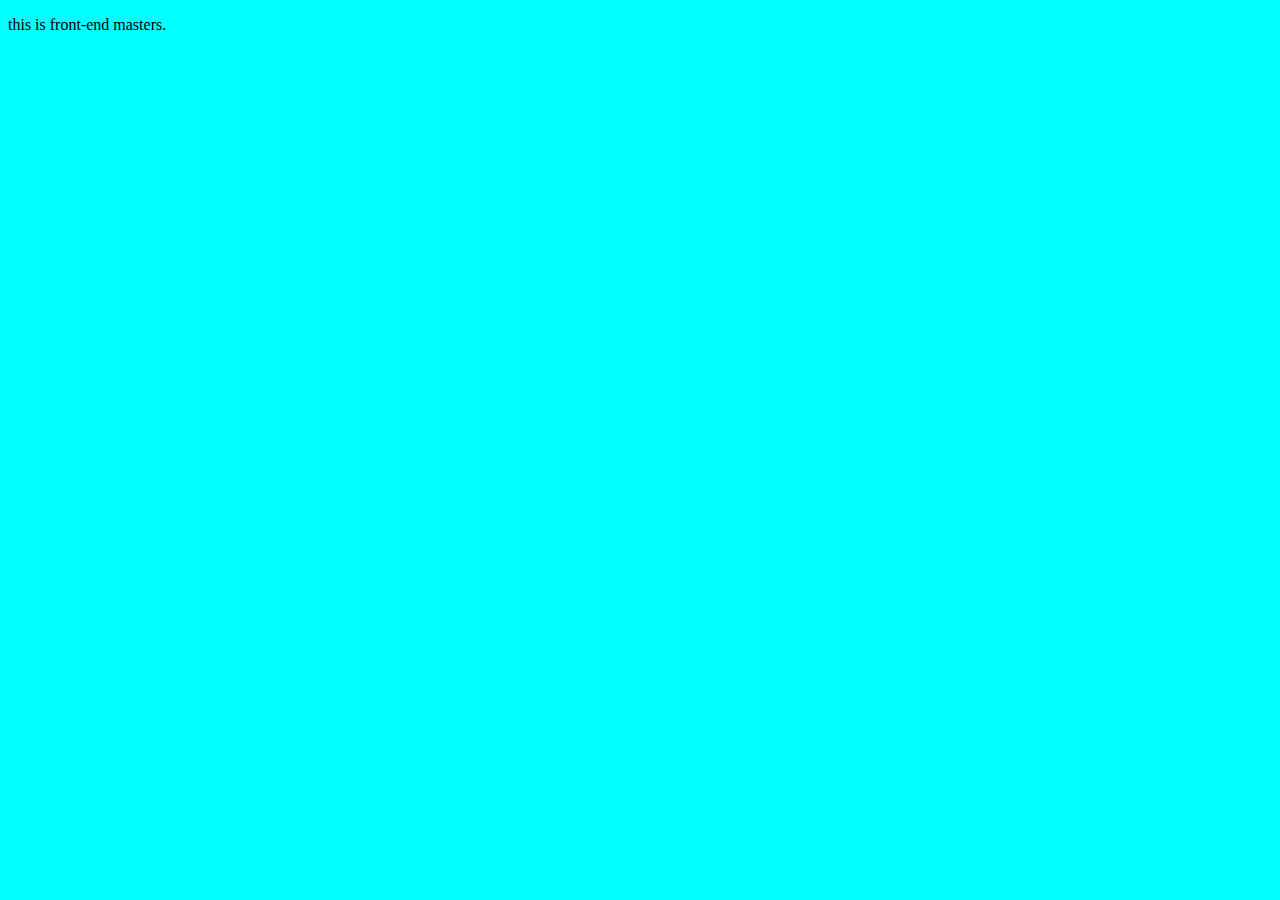
==== index.html @ 77a235b6 "front-end masters refresher course" ====
<!DOCTYPE html>
<html lang="en">
<head>
    <meta charset="UTF-8">
    <meta name="viewport" content="width=device-width, initial-scale=1.0">
    <title>learning front-end</title>
    <link rel="stylesheet" href="index.css">
</head>
<body>
    <p>
        this is front-end masters.
    </p>
</body>
</html>
---- index.css ----
* {
    background-color: aqua;
}
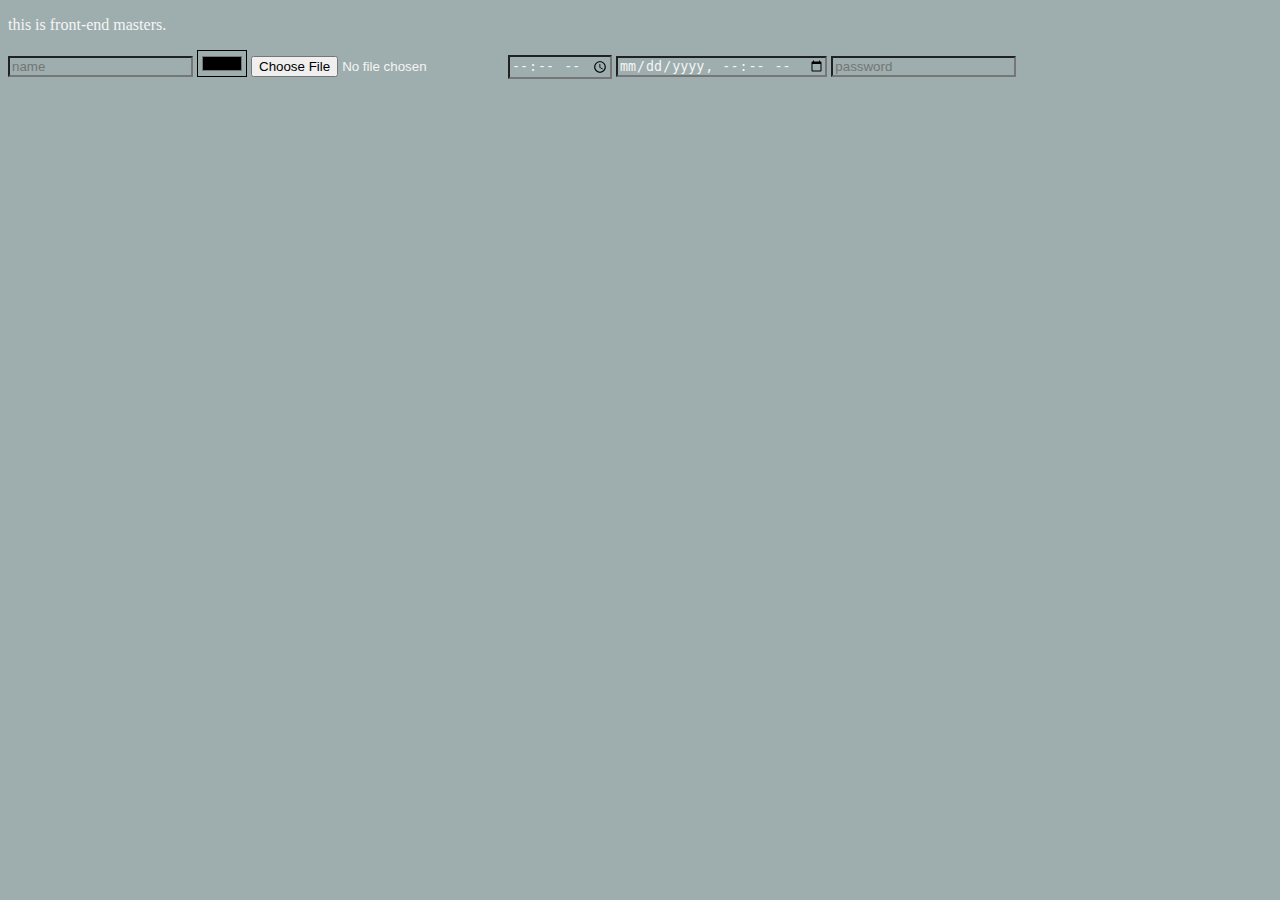
==== commit 7c124a47: "inputs" ====
--- a/index.html
+++ b/index.html
@@ -10,5 +10,11 @@
     <p>
         this is front-end masters.
     </p>
+    <input  placeholder="name" type="text">
+    <input type="color" name="" id="">
+    <input type="file" name="" id="">
+    <input type="time" name="" id="">
+    <input type="datetime-local" name="" id="">
+    <input type="password" name="password" placeholder="password" id="password">
 </body>
 </html>--- a/index.css
+++ b/index.css
@@ -1,3 +1,4 @@
 * {
-    background-color: aqua;
+    background-color: rgb(158, 174, 174);
+    color: whitesmoke;
 }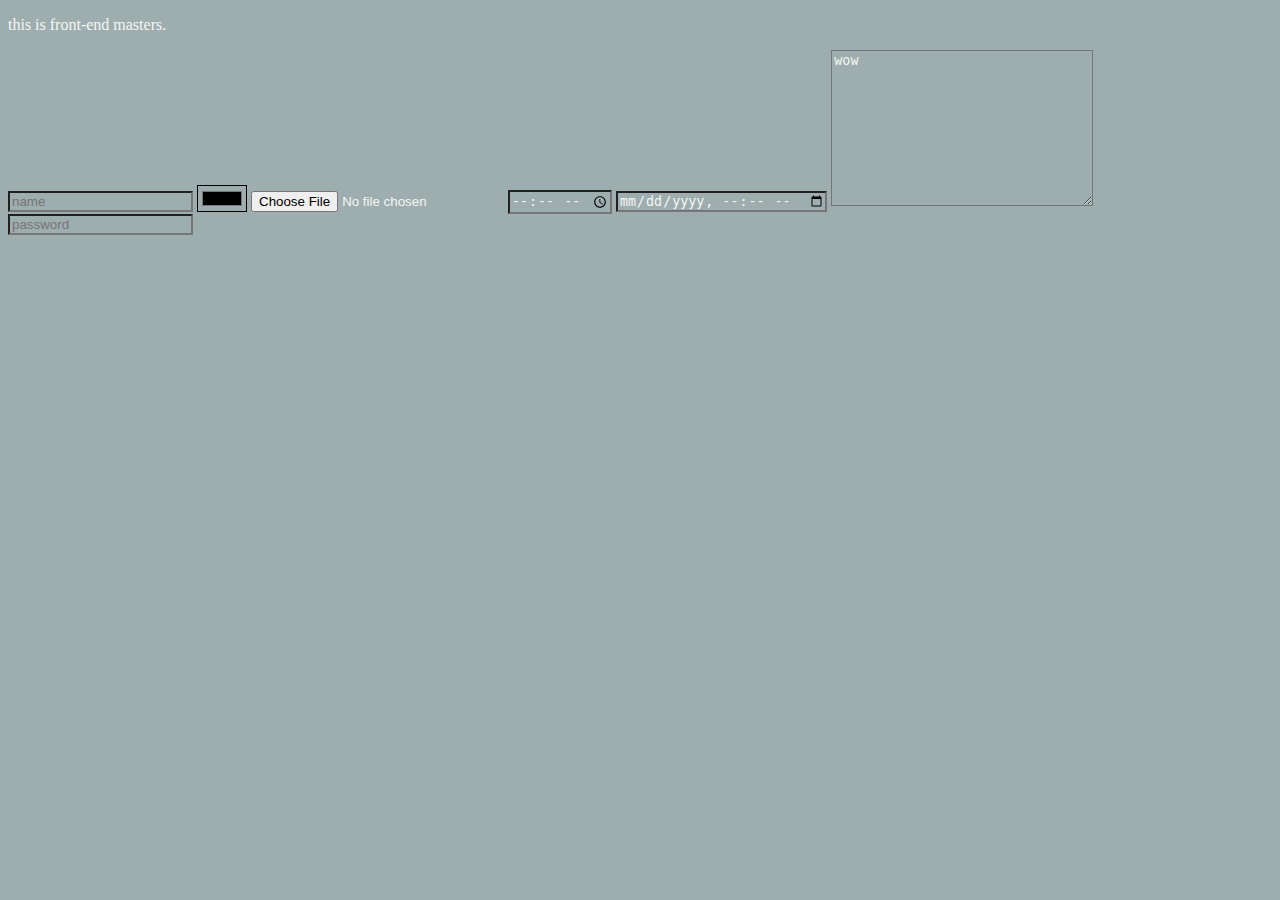
==== commit f673cdc5: "new" ====
--- a/index.html
+++ b/index.html
@@ -15,6 +15,7 @@
     <input type="file" name="" id="">
     <input type="time" name="" id="">
     <input type="datetime-local" name="" id="">
+    <textarea name="" id="" placeholder="type here" cols="30" rows="10">wow</textarea>
     <input type="password" name="password" placeholder="password" id="password">
 </body>
 </html>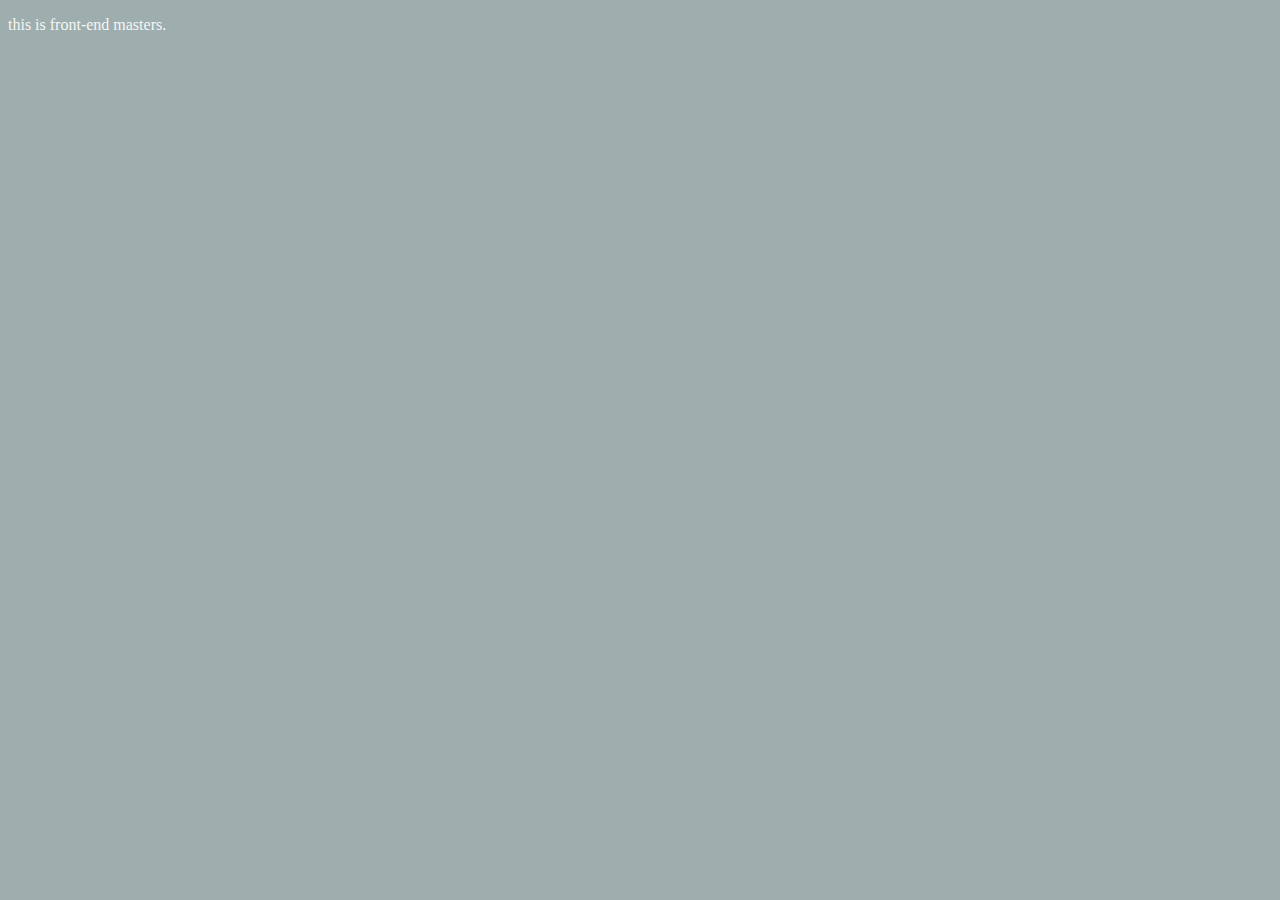
==== commit e6d599df: "start projects" ====
--- a/index.html
+++ b/index.html
@@ -10,12 +10,7 @@
     <p>
         this is front-end masters.
     </p>
-    <input  placeholder="name" type="text">
-    <input type="color" name="" id="">
-    <input type="file" name="" id="">
-    <input type="time" name="" id="">
-    <input type="datetime-local" name="" id="">
-    <textarea name="" id="" placeholder="type here" cols="30" rows="10">wow</textarea>
-    <input type="password" name="password" placeholder="password" id="password">
+   <!--here is where all the project code 
+    will be placed.--> 
 </body>
 </html>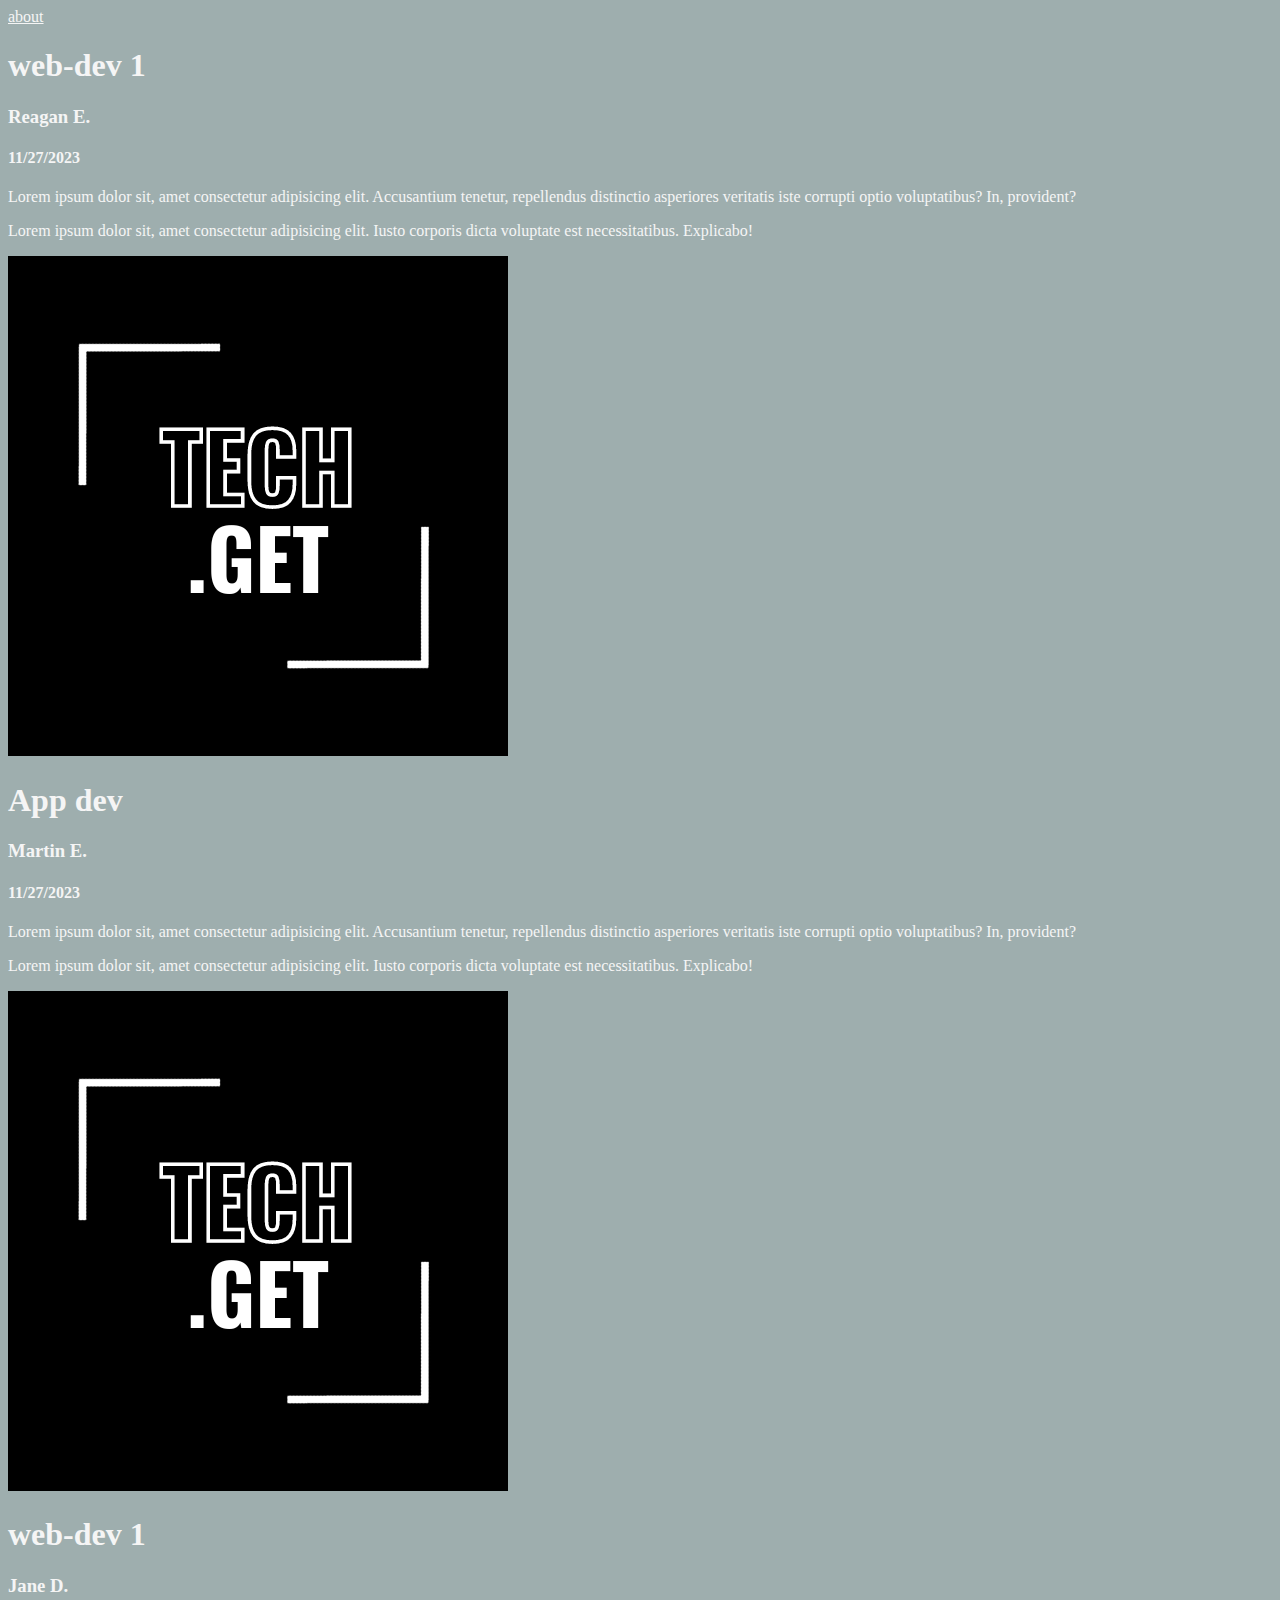
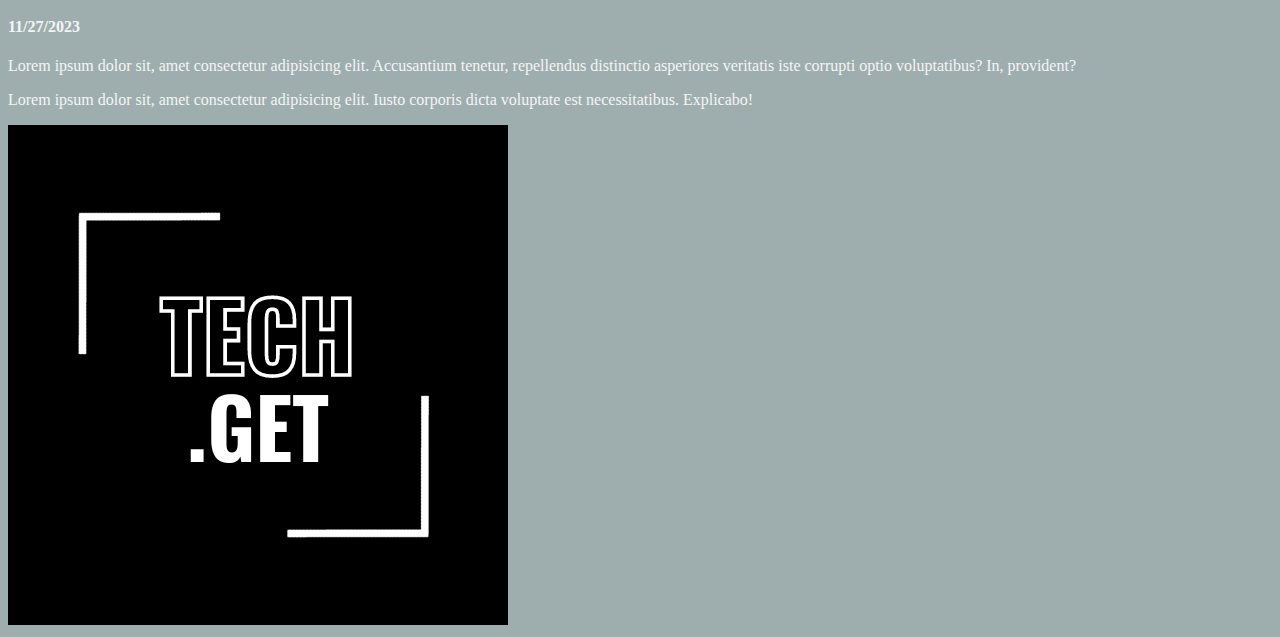
==== commit 7573047c: "blog done." ====
--- a/index.html
+++ b/index.html
@@ -6,11 +6,39 @@
     <title>learning front-end</title>
     <link rel="stylesheet" href="index.css">
 </head>
+<a href="about.html">about</a>
 <body>
+    <h1>web-dev 1</h1>
+    <h3>Reagan E.</h3>
+    <h4>11/27/2023</h4>
     <p>
-        this is front-end masters.
+        Lorem ipsum dolor sit, amet consectetur adipisicing elit. Accusantium tenetur, repellendus distinctio asperiores veritatis iste corrupti optio voluptatibus? In, provident?
     </p>
+    <p>
+        Lorem ipsum dolor sit, amet consectetur adipisicing elit. Iusto corporis dicta voluptate est necessitatibus. Explicabo!
+    </p>
+    <img src="coconut ..png" alt="rhinos">
+    <h1>App dev</h1>
+    <h3>Martin E.</h3>
+    <h4>11/27/2023</h4>
+    <p>
+        Lorem ipsum dolor sit, amet consectetur adipisicing elit. Accusantium tenetur, repellendus distinctio asperiores veritatis iste corrupti optio voluptatibus? In, provident?
+    </p>
+    <p>
+        Lorem ipsum dolor sit, amet consectetur adipisicing elit. Iusto corporis dicta voluptate est necessitatibus. Explicabo!
+    </p>
+    <img src="coconut ..png" alt="rhinos">
+    <h1>web-dev 1</h1>
+    <h3>Jane D.</h3>
+    <h4>11/27/2023</h4>
+    <p>
+        Lorem ipsum dolor sit, amet consectetur adipisicing elit. Accusantium tenetur, repellendus distinctio asperiores veritatis iste corrupti optio voluptatibus? In, provident?
+    </p>
+    <p>
+        Lorem ipsum dolor sit, amet consectetur adipisicing elit. Iusto corporis dicta voluptate est necessitatibus. Explicabo!
+    </p>
+    <img src="coconut ..png" alt="rhinos">
    <!--here is where all the project code 
-    will be placed.--> 
+    will be placed. --> 
 </body>
 </html>